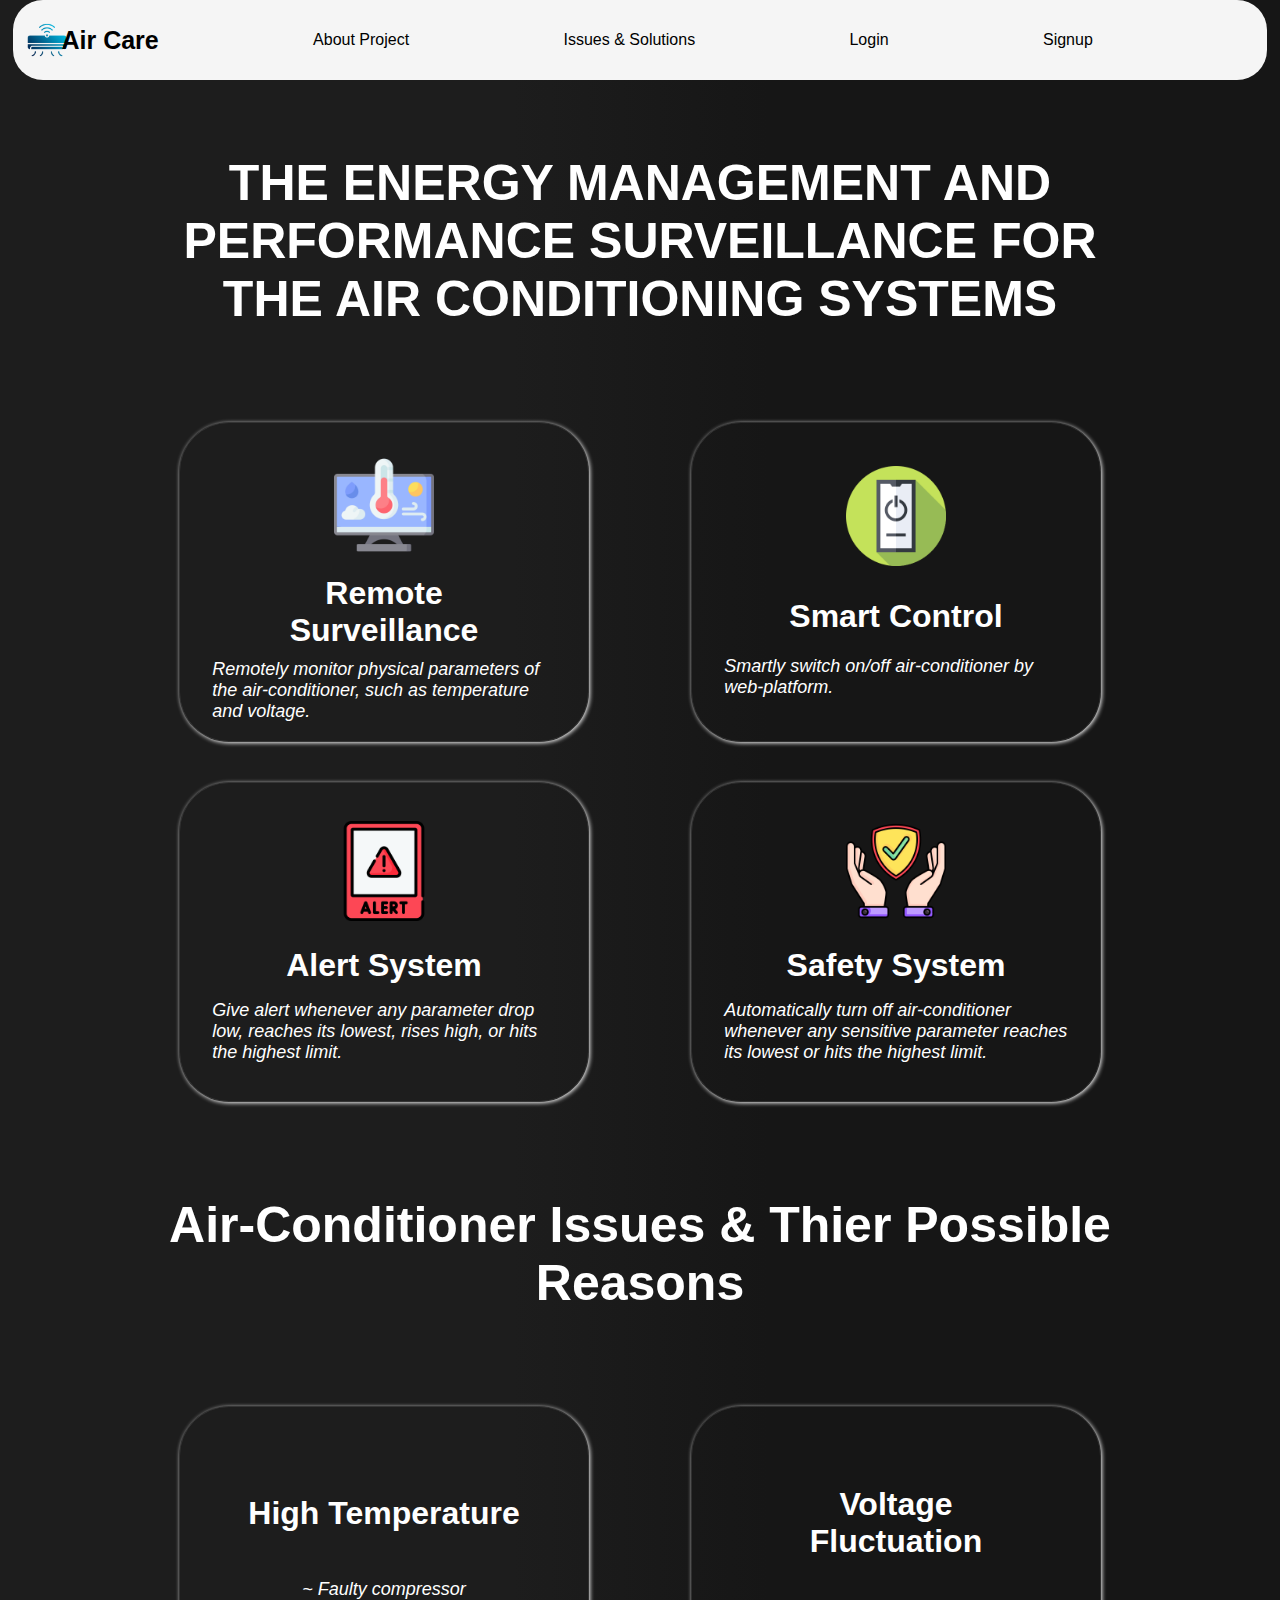
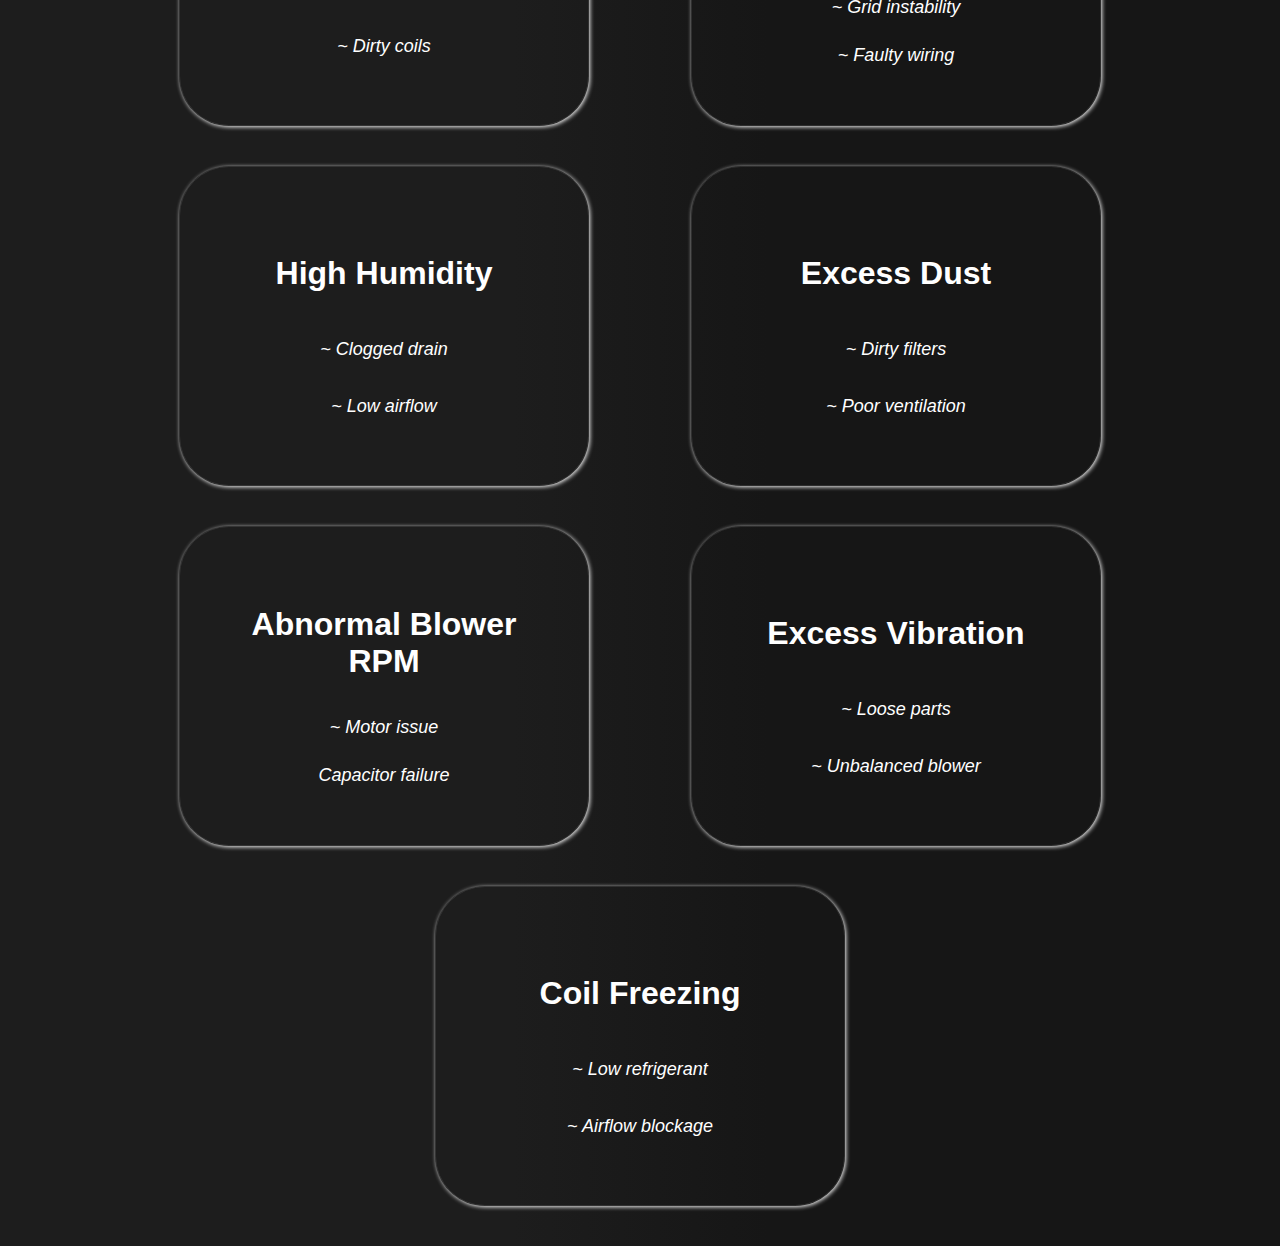
==== index.html @ f250b0d6 "Add files via upload" ====
<!DOCTYPE html>
<html lang="en">
<head>
    <meta charset="UTF-8">
    <meta name="viewport" content="width=device-width, initial-scale=1.0">
    <title>Home</title>
    <link rel="shortcut icon" href="./Home/Assets/logo.png" type="image/x-icon">
    <link rel="stylesheet" href="./style.css">
</head>
<body>

    <nav >
        <img src="./Assets/logo.png" alt="Logo">
        <h1 >Air Care</h1>
        <a href="./index.html">About Project</a>
        <a href="#IssuenSol">Issues & Solutions</a>
        <a href="./MonitoringnControl/monitor.html">Login</a>
        <a href="./MonitoringnControl/monitor.html">Signup</a>
    </nav>



    <div class="title">
        <h1 >THE ENERGY MANAGEMENT AND PERFORMANCE SURVEILLANCE FOR THE AIR CONDITIONING SYSTEMS</h1>
    </div>


    <div class="container">
        <div class="items">
              <img src="./Assets/Monitoring.png" alt="Monitoring Screen">
              <h1>Remote Surveillance</h1>
              <h3>Remotely monitor physical parameters of the air-conditioner, such as temperature and voltage.</h3>
        </div>

        <div class="items">
              <img src="./Assets/Controlling.png" alt="Controlling Pic">
              <h1>Smart Control</h1>
              <h3>Smartly switch on/off air-conditioner by web-platform.</h3>
        </div>

        <div class="items">
              <img src="./Assets/Alert.png" alt="Alert Phone">
              <h1>Alert System</h1>
              <h3>Give alert whenever any parameter drop low, reaches its lowest, rises high, or hits the highest limit.</h3>
        </div>

        <div class="items">
              <img src="./Assets/Safety.png" alt="Safety Hands">
              <h1>Safety System</h1>
              <h3>Automatically turn off air-conditioner whenever any sensitive parameter reaches its lowest or hits the highest limit.</h3>
        </div>
    </div>



    <div id="IssuenSol" class="title">
        <h1 >Air-Conditioner Issues & Thier Possible Reasons</h1>
    </div>

    
    <div class="container">
        <div class="items">
                <h1>High Temperature</h1>
                <h3> ~ Faulty compressor</h3>
                <h3> ~ Dirty coils</h3>
        </div>

        <div class="items">
                <h1>Voltage Fluctuation</h1>
                <h3> ~ Grid instability</h3>
                <h3> ~ Faulty wiring</h3>
        </div>

        <div class="items">
                <h1>High Humidity</h1>
                <h3> ~ Clogged drain </h3>
                <h3> ~ Low airflow</h3>
        </div>

        <div class="items">
                <h1>Excess Dust</h1>
                <h3> ~ Dirty filters</h3>
                <h3> ~ Poor ventilation</h3> 
        </div>

        <div class="items">
                <h1>Abnormal Blower RPM</h1>
                <h3> ~ Motor issue</h3>
                <h3>Capacitor failure</h3>
        </div>

        <div class="items">
                <h1>Excess Vibration</h1>
                <h3> ~ Loose parts</h3>
                <h3> ~ Unbalanced blower</h3>
            
        </div>

        <div class="items">
                <h1>Coil Freezing</h1>
                <h3> ~ Low refrigerant</h3>
                <h3> ~ Airflow blockage</h3>
        </div>
    </div>













    
</body>
</html>
---- style.css ----
*{
    margin: 0;
    padding: 0;
    box-sizing: border-box;
}

body{
    font-family: 'Poppins', sans-serif;
    background: linear-gradient(to right, #1d1d1d 40%, rgb(22, 22, 22) 60%);
    /* background-color:beige; */
    color: #FFF;

    /* @media (max-width:455px) {
        .title>h1{
            font-size: 20px;
        }
    
    }
    */

    
}





nav{
    max-width: 98vw;
    /* min-width: 20px; */
    /* min-height: 80px;
    max-height: 1000px; */
    /* box-shadow: 1px 1px 8px whitesmoke; */
    /* animation: mymove 5s infinite; */
    margin: 0 auto;

   background-color: rgb(245, 245, 245);
    color: black;
    border-radius: 30px;

    padding: 20px;

    display: flex;
    flex-wrap: wrap;
    justify-content: space-evenly;
    align-items: center;  

    /* box-shadow: 1px 1px 8px whitesmoke; */
}

nav>img{
    height: 40px;
    width: 40px;
    border-radius: 10%;
    margin: 0 0 0 -160px;
}

nav>h1{
   font-size: 25px;
   margin: 0 0 0 -160px;
}

nav>a{
    text-decoration: none;
    color: black;
    /* margin: 0 -160px 0 0; */
 }



.title{
    max-width: 80vw;
    height: auto;
    margin: 50px auto;
    /* border: 5px solid white; */
    padding: 24px 32px;


    display: flex;
    justify-content: center;
    align-content:center;
    flex-flow: column wrap;
}

.title>h1{
    font-size: 50px;
    font-weight: bolder;
    font-family: 'Montserrat', sans-serif;
    text-align: center;
}



.container{
    max-width: 80vw;
    /* min-height: 140vh; */
    margin: 20px auto;

    display: flex;
    flex-flow: row wrap;
    justify-content: center;
    align-items: flex-start; 
    gap: 10%; 
}


.items {
    width: 40%;  
    min-width: 350px;
    min-height: 320px;
    max-height: 320px;
    margin: 20px 0;
    border-radius: 50px;
    box-shadow: 1px 1px 4px whitesmoke;


    display: flex;
    flex-direction: column; 
    align-items: center;
    padding: 2em;
    text-align: center;
    justify-content: space-evenly;
    border: 1px solid rgba(255, 255, 255, 0.10);
}

.items>img{
    height: 100px;
    border-radius: 10%;
}

.items>h1{
    width: 80%;
    /* height: 100px; */
    font-family: 'Montserrat', sans-serif;
    /* border: 5px solid blue; */
    font-size: 32px;
    font-weight: bold;
    margin: 20px auto 10px auto;
}

.items>h3{
    width: 80%;
    /* height: 100px; */
    /* border: 5px solid blue; */
    font-size: 18px ;
    font-family: 'Roboto', sans-serif;
    font-style: italic;
    text-align: left;
    font-weight: 50;
}



.sub-title{
    font-size: 40px;
    font-weight: bolder;
    font-family: 'Montserrat', sans-serif;
    text-align: center;
}

#power-btn {
    width: 45%;
    height: 70vh;
    cursor: pointer;
    /* border: solid black 5px; */
    margin: auto;
   
    /* margin: 100px auto; */

  }
  .power-btn-off {
    background: url("../MonitoringnControl/Assets/Control/power-btn-off.png") no-repeat;
  }
  .power-btn-on {
    background: url("../MonitoringnControl/Assets/Control/power-btn-on.png" ) no-repeat;
  }





nav:hover{
    box-shadow: 2px 2px 10px whitesmoke;
}

 a:hover{
    text-decoration: underline;
    
 }
 
.items>h3{
     width: fit-content;
}

h3:hover{
    color: black;
    background-color: white !important; 
    border-radius:10px ;
}

/* @keyframes mymove {
    50% {box-shadow: 2px 2px 10px whitesmoke;}
  } */
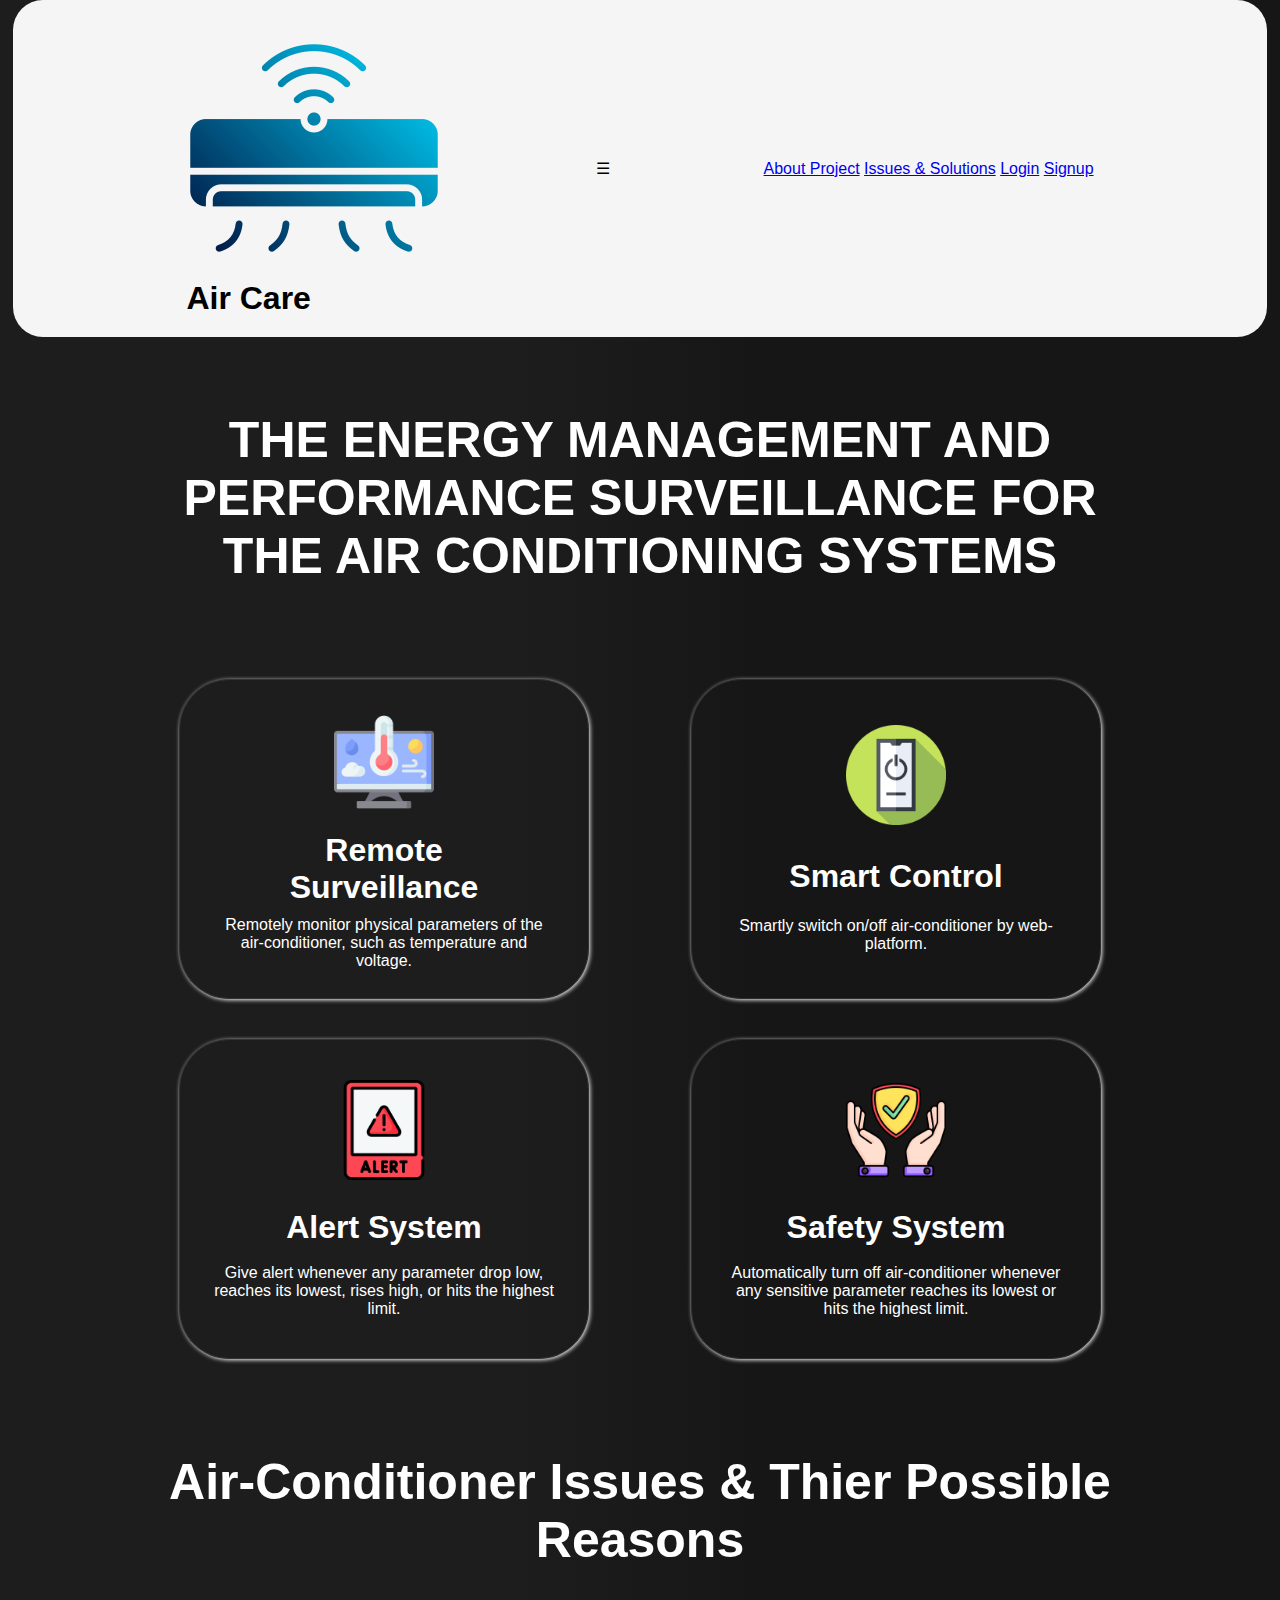
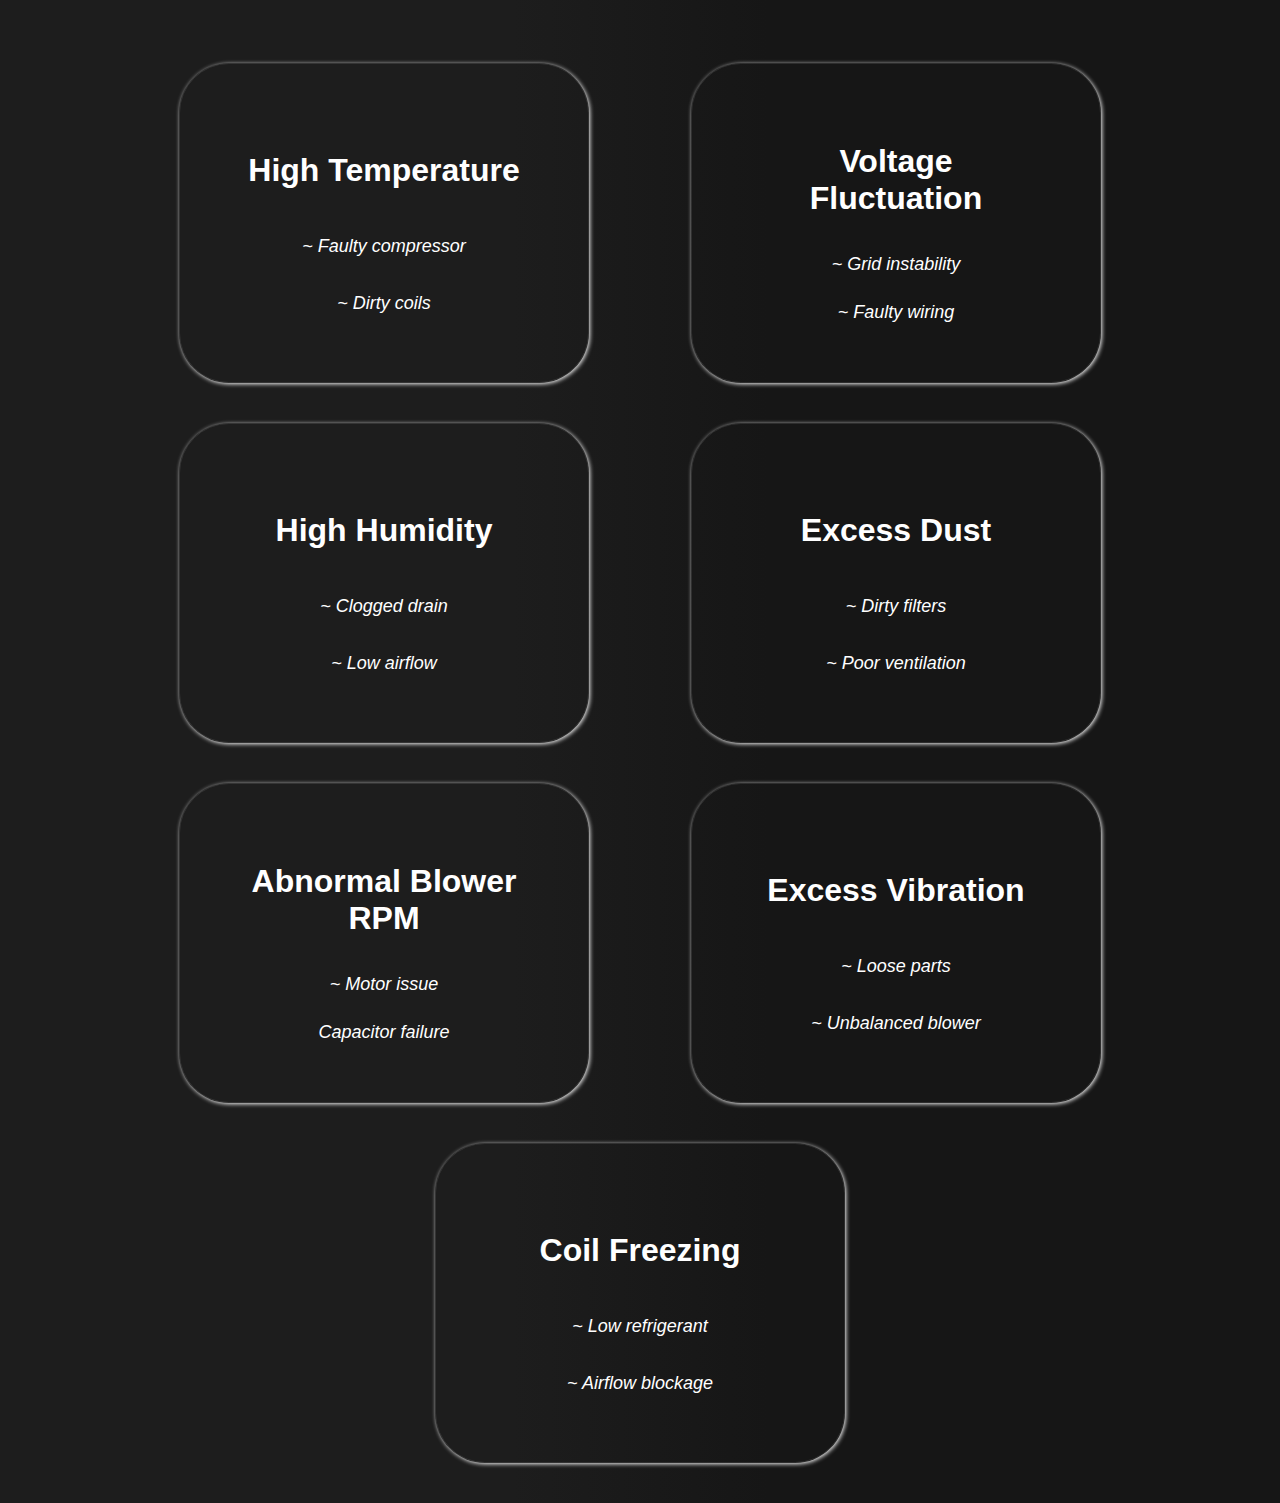
==== commit a8cd4a88: "Update index.html" ====
--- a/index.html
+++ b/index.html
@@ -9,14 +9,21 @@
 </head>
 <body>
 
-    <nav >
-        <img src="./Assets/logo.png" alt="Logo">
-        <h1 >Air Care</h1>
-        <a href="./index.html">About Project</a>
-        <a href="#IssuenSol">Issues & Solutions</a>
-        <a href="./MonitoringnControl/monitor.html">Login</a>
-        <a href="./MonitoringnControl/monitor.html">Signup</a>
-    </nav>
+        <nav class="navbarp">
+            <div class="logo-container">
+                <img src="./Assets/logo.png" alt="Logo">
+                <h1>Air Care</h1>
+            </div>
+        
+            <div class="menu-toggle" onclick="toggleMenu()">&#9776;</div>
+            <div class="nav-links" id="navLinks">
+                <a href="./index.html">About Project</a>
+                <a href="#IssuenSol">Issues & Solutions</a>
+                <a href="./MonitoringnControl/monitor.html">Login</a>
+                <a href="./MonitoringnControl/monitor.html">Signup</a>
+            </div>
+        </nav>
+        
 
 
 
@@ -29,25 +36,25 @@
         <div class="items">
               <img src="./Assets/Monitoring.png" alt="Monitoring Screen">
               <h1>Remote Surveillance</h1>
-              <h3>Remotely monitor physical parameters of the air-conditioner, such as temperature and voltage.</h3>
+              <p>Remotely monitor physical parameters of the air-conditioner, such as temperature and voltage.</p>
         </div>
 
         <div class="items">
               <img src="./Assets/Controlling.png" alt="Controlling Pic">
               <h1>Smart Control</h1>
-              <h3>Smartly switch on/off air-conditioner by web-platform.</h3>
+              <p>Smartly switch on/off air-conditioner by web-platform.</p>
         </div>
 
         <div class="items">
               <img src="./Assets/Alert.png" alt="Alert Phone">
               <h1>Alert System</h1>
-              <h3>Give alert whenever any parameter drop low, reaches its lowest, rises high, or hits the highest limit.</h3>
+              <p>Give alert whenever any parameter drop low, reaches its lowest, rises high, or hits the highest limit.</p>
         </div>
 
         <div class="items">
               <img src="./Assets/Safety.png" alt="Safety Hands">
               <h1>Safety System</h1>
-              <h3>Automatically turn off air-conditioner whenever any sensitive parameter reaches its lowest or hits the highest limit.</h3>
+              <p>Automatically turn off air-conditioner whenever any sensitive parameter reaches its lowest or hits the highest limit.</p>
         </div>
     </div>
 
@@ -105,11 +112,16 @@
 
 
 
-
-
-
-
-
+  <script>
+            function toggleMenu() {
+            var navLinks = document.getElementById("navLinks");
+            if (navLinks.style.display === "flex") {
+                navLinks.style.display = "none";
+            } else {
+                navLinks.style.display = "flex";
+            }
+        }
+  </script>
 
 
 
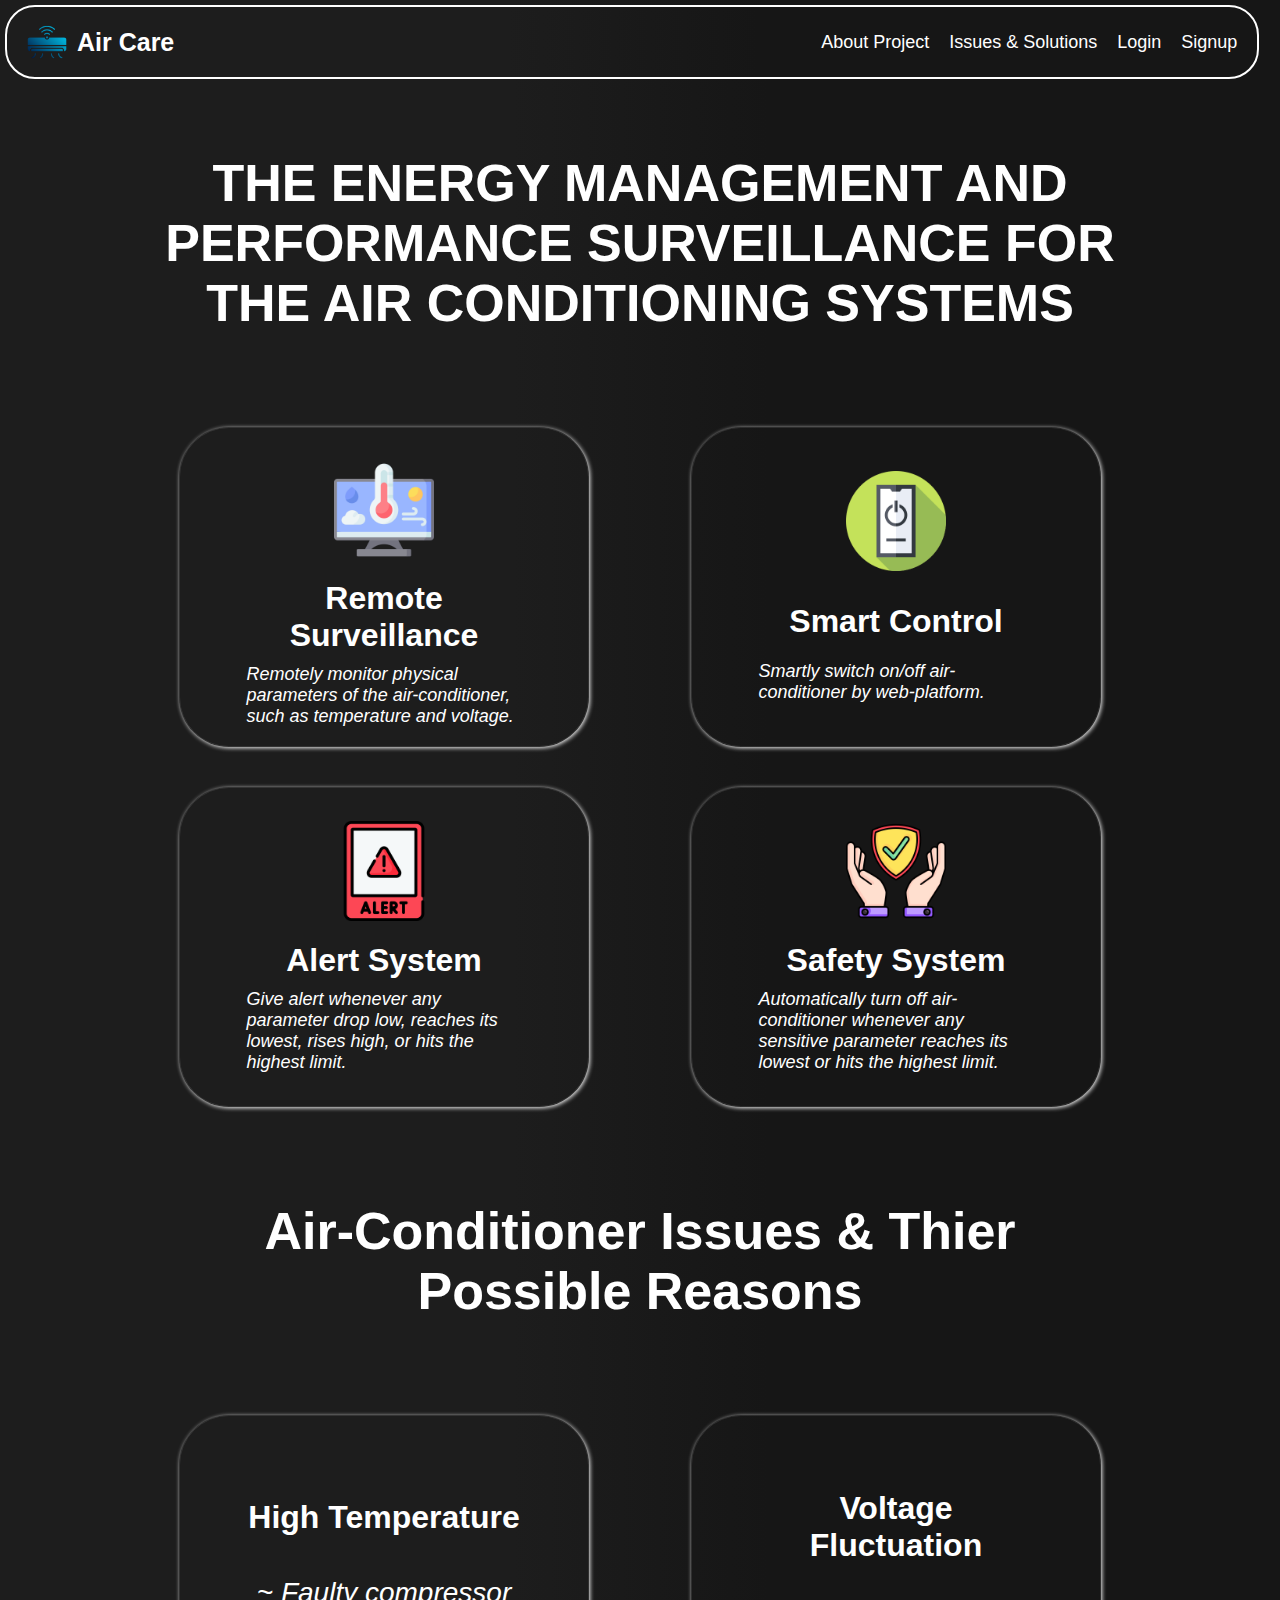
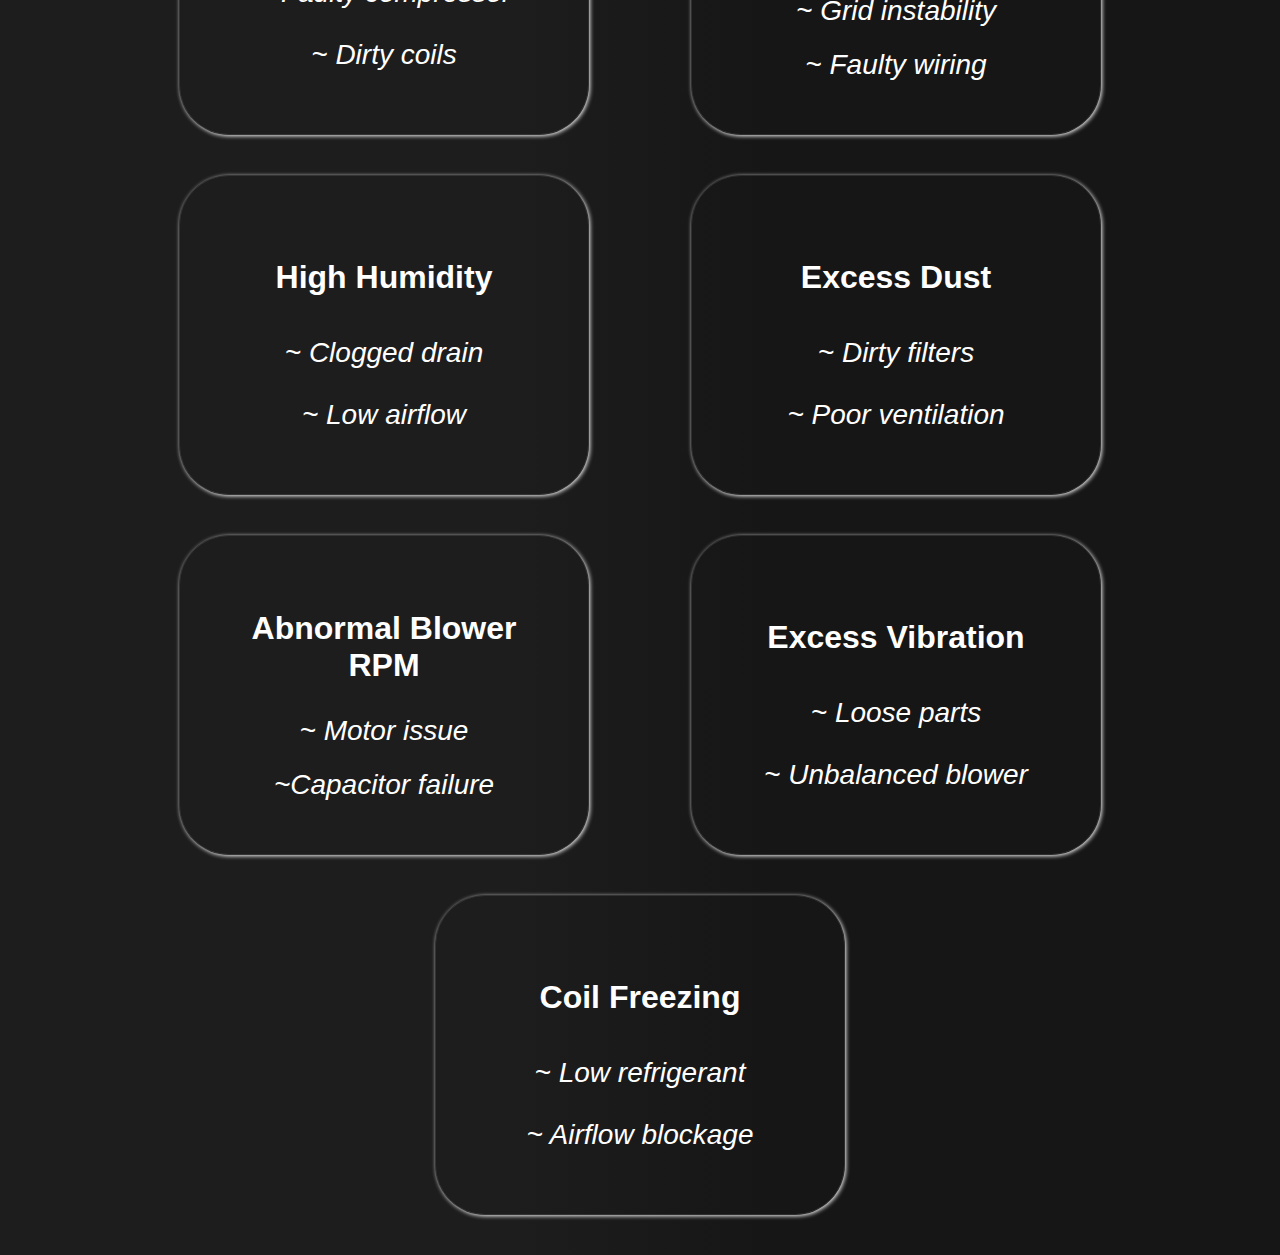
==== commit ca4f6386: "Update index.html" ====
--- a/index.html
+++ b/index.html
@@ -93,7 +93,7 @@
         <div class="items">
                 <h1>Abnormal Blower RPM</h1>
                 <h3> ~ Motor issue</h3>
-                <h3>Capacitor failure</h3>
+                <h3>~Capacitor failure</h3>
         </div>
 
         <div class="items">
--- a/style.css
+++ b/style.css
@@ -7,65 +7,58 @@
 body{
     font-family: 'Poppins', sans-serif;
     background: linear-gradient(to right, #1d1d1d 40%, rgb(22, 22, 22) 60%);
-    /* background-color:beige; */
-    color: #FFF;
-
-    /* @media (max-width:455px) {
-        .title>h1{
-            font-size: 20px;
-        }
-    
-    }
-    */
-
-    
+    /* background-color:gray; */
+    color: #FFF;    
 }
 
 
-
-
-
-nav{
-    max-width: 98vw;
-    /* min-width: 20px; */
-    /* min-height: 80px;
-    max-height: 1000px; */
-    /* box-shadow: 1px 1px 8px whitesmoke; */
-    /* animation: mymove 5s infinite; */
-    margin: 0 auto;
-
-   background-color: rgb(245, 245, 245);
-    color: black;
-    border-radius: 30px;
-
-    padding: 20px;
-
-    display: flex;
-    flex-wrap: wrap;
-    justify-content: space-evenly;
-    align-items: center;  
-
-    /* box-shadow: 1px 1px 8px whitesmoke; */
-}
-
-nav>img{
-    height: 40px;
-    width: 40px;
-    border-radius: 10%;
-    margin: 0 0 0 -160px;
-}
-
-nav>h1{
-   font-size: 25px;
-   margin: 0 0 0 -160px;
-}
-
-nav>a{
-    text-decoration: none;
-    color: black;
-    /* margin: 0 -160px 0 0; */
- }
-
+ nav {
+            max-width: 98vw;
+            margin: 5px 5px;
+            background: linear-gradient(to right, #1d1d1d 40%, rgb(22, 22, 22) 60%);
+            color: white;
+            border: #FFF 2px solid;
+            border-radius: 30px;
+            padding: 15px 20px;
+            
+            display: flex;
+            flex-wrap: wrap;
+            justify-content: space-between;
+            align-items: center;
+        }
+
+        .logo-container {
+            display: flex;
+            align-items: center;
+            gap: 10px;
+        }
+
+        nav img {
+            height: 40px;
+            width: 40px;
+            border-radius: 10%;
+        }
+
+        nav h1 {
+            font-size: 25px;
+        }
+
+        .nav-links {
+            display: flex;
+            gap: 20px;
+        }
+
+        nav a {
+            text-decoration: none;
+            color: white;
+            font-size: 18px;
+        }
+
+        .menu-toggle {
+            display: none;
+            font-size: 30px;
+            cursor: pointer;
+        }
 
 
 .title{
@@ -80,124 +73,183 @@
     justify-content: center;
     align-content:center;
     flex-flow: column wrap;
-}
-
-.title>h1{
-    font-size: 50px;
-    font-weight: bolder;
-    font-family: 'Montserrat', sans-serif;
-    text-align: center;
-}
-
-
-
-.container{
-    max-width: 80vw;
-    /* min-height: 140vh; */
-    margin: 20px auto;
-
-    display: flex;
-    flex-flow: row wrap;
-    justify-content: center;
-    align-items: flex-start; 
-    gap: 10%; 
-}
-
-
-.items {
-    width: 40%;  
-    min-width: 350px;
-    min-height: 320px;
-    max-height: 320px;
-    margin: 20px 0;
-    border-radius: 50px;
-    box-shadow: 1px 1px 4px whitesmoke;
-
-
-    display: flex;
-    flex-direction: column; 
-    align-items: center;
-    padding: 2em;
-    text-align: center;
-    justify-content: space-evenly;
-    border: 1px solid rgba(255, 255, 255, 0.10);
-}
-
-.items>img{
-    height: 100px;
-    border-radius: 10%;
-}
-
-.items>h1{
-    width: 80%;
-    /* height: 100px; */
-    font-family: 'Montserrat', sans-serif;
-    /* border: 5px solid blue; */
-    font-size: 32px;
-    font-weight: bold;
-    margin: 20px auto 10px auto;
-}
-
-.items>h3{
-    width: 80%;
-    /* height: 100px; */
-    /* border: 5px solid blue; */
-    font-size: 18px ;
-    font-family: 'Roboto', sans-serif;
-    font-style: italic;
-    text-align: left;
-    font-weight: 50;
-}
-
-
-
-.sub-title{
+       }
+
+        .title>h1{
+            font-size: 52px;
+            font-weight: bolder;
+            font-family: 'Montserrat', sans-serif;
+            text-align: center;
+        }         
+
+
+
+    .container{
+            max-width: 80vw;
+            /* min-height: 140vh; */
+            /* min-height: auto; */
+            margin: 20px auto;
+
+            display: flex;
+            flex-flow: row wrap;
+            justify-content: center;
+            align-items: flex-start; 
+            gap: 10%; 
+        }
+
+
+        .items {
+            width: 40%;  
+            min-width: 350px;
+            min-height: 320px;
+            max-height: 320px;
+            margin: 20px 0;
+            border-radius: 50px;
+            box-shadow: 1px 1px 4px whitesmoke;
+
+        
+            display: flex;
+            flex-direction: column; 
+            align-items: center;
+            padding: 2em;
+            text-align: center;
+            justify-content: space-evenly;
+            border: 1px solid rgba(255, 255, 255, 0.10);
+        }
+
+        .items>img{
+            height: 100px;
+            border-radius: 10%;
+        }
+
+        .items>h1{
+            width: 80%;
+            /* height: 100px; */
+            font-family: 'Montserrat', sans-serif;
+            /* border: 5px solid blue; */
+            font-size: 32px;
+            font-weight: bold;
+            margin: 20px auto 10px auto;
+        }
+
+        .items>h3{
+            width: 80%;
+            /* height: 100px; */
+            /* border: 5px solid blue; */
+            font-size: 28px ;
+            font-family: 'Roboto', sans-serif;
+            font-style: italic;
+            text-align: left;
+            font-weight: 50;
+        }
+
+        .items>p{
+            width: 80%;
+            /* height: 100px; */
+            /* border: 5px solid blue; */
+            font-size: 18px ;
+            font-family: 'Roboto', sans-serif;        
+            font-style: italic;
+            text-align: left;
+        }
+
+
+
+    .sub-title{
     font-size: 40px;
     font-weight: bolder;
     font-family: 'Montserrat', sans-serif;
     text-align: center;
+       }
+
+    #power-btn {
+        width: 20vw;
+        min-height: 40vh;
+        cursor: pointer;
+        /* border: solid black 5px;*/
+        margin: 10px auto;
+        background-size:contain;
+      }
+
+      .power-btn-off {
+        background: url("../MonitoringnControl/Assets/Control/power-btn-off.png") no-repeat;
+      }
+
+      .power-btn-on {
+        background: url("../MonitoringnControl/Assets/Control/power-btn-on.png" ) no-repeat;
+      }
+
+    .items>h3{
+        width: fit-content;
+      }
+
+
+    nav:hover{
+        box-shadow: 2px 2px 10px whitesmoke;
+    }
+
+    a:hover{
+        text-decoration: underline;
+        transform: scale(1.05); 
+    }
+ 
+    h3:hover{
+        color: black;
+        background-color: white !important; 
+        border-radius:10px ;
+    }
+
+
+@media (max-width: 768px) {
+    nav {
+        flex-direction: column;
+        align-items: center;
+        text-align: center;
+    }
+
+    .nav-links {
+        flex-direction: column;
+        display: none;
+        width: 100%;
+        margin-top: 10px;
+    }
+
+    .nav-links a {
+        padding: 10px;
+        display: block;
+    }
+
+    .menu-toggle {
+        display: block;
+    }
+
+    
+    
+
+    .title>h1{
+        font-size: 30px !important;
+    }
+
+    .sub-title{
+        font-size: 25px !important;
+    }
+
+    .items>h1{
+        font-size: 25px !important;
+    }
+
+    .items>h3{
+        font-size: 20px !important;
+    }
+
+    .items>p{
+        font-size: 15px !important;
+    }
+
+    .items>img{
+        height: 70px;
+        border-radius: 10%;
+    }
+
+ 
 }
-
-#power-btn {
-    width: 45%;
-    height: 70vh;
-    cursor: pointer;
-    /* border: solid black 5px; */
-    margin: auto;
-   
-    /* margin: 100px auto; */
-
-  }
-  .power-btn-off {
-    background: url("../MonitoringnControl/Assets/Control/power-btn-off.png") no-repeat;
-  }
-  .power-btn-on {
-    background: url("../MonitoringnControl/Assets/Control/power-btn-on.png" ) no-repeat;
-  }
-
-
-
-
-
-nav:hover{
-    box-shadow: 2px 2px 10px whitesmoke;
-}
-
- a:hover{
-    text-decoration: underline;
-    
- }
- 
-.items>h3{
-     width: fit-content;
-}
-
-h3:hover{
-    color: black;
-    background-color: white !important; 
-    border-radius:10px ;
-}
-
-/* @keyframes mymove {
-    50% {box-shadow: 2px 2px 10px whitesmoke;}
-  } */
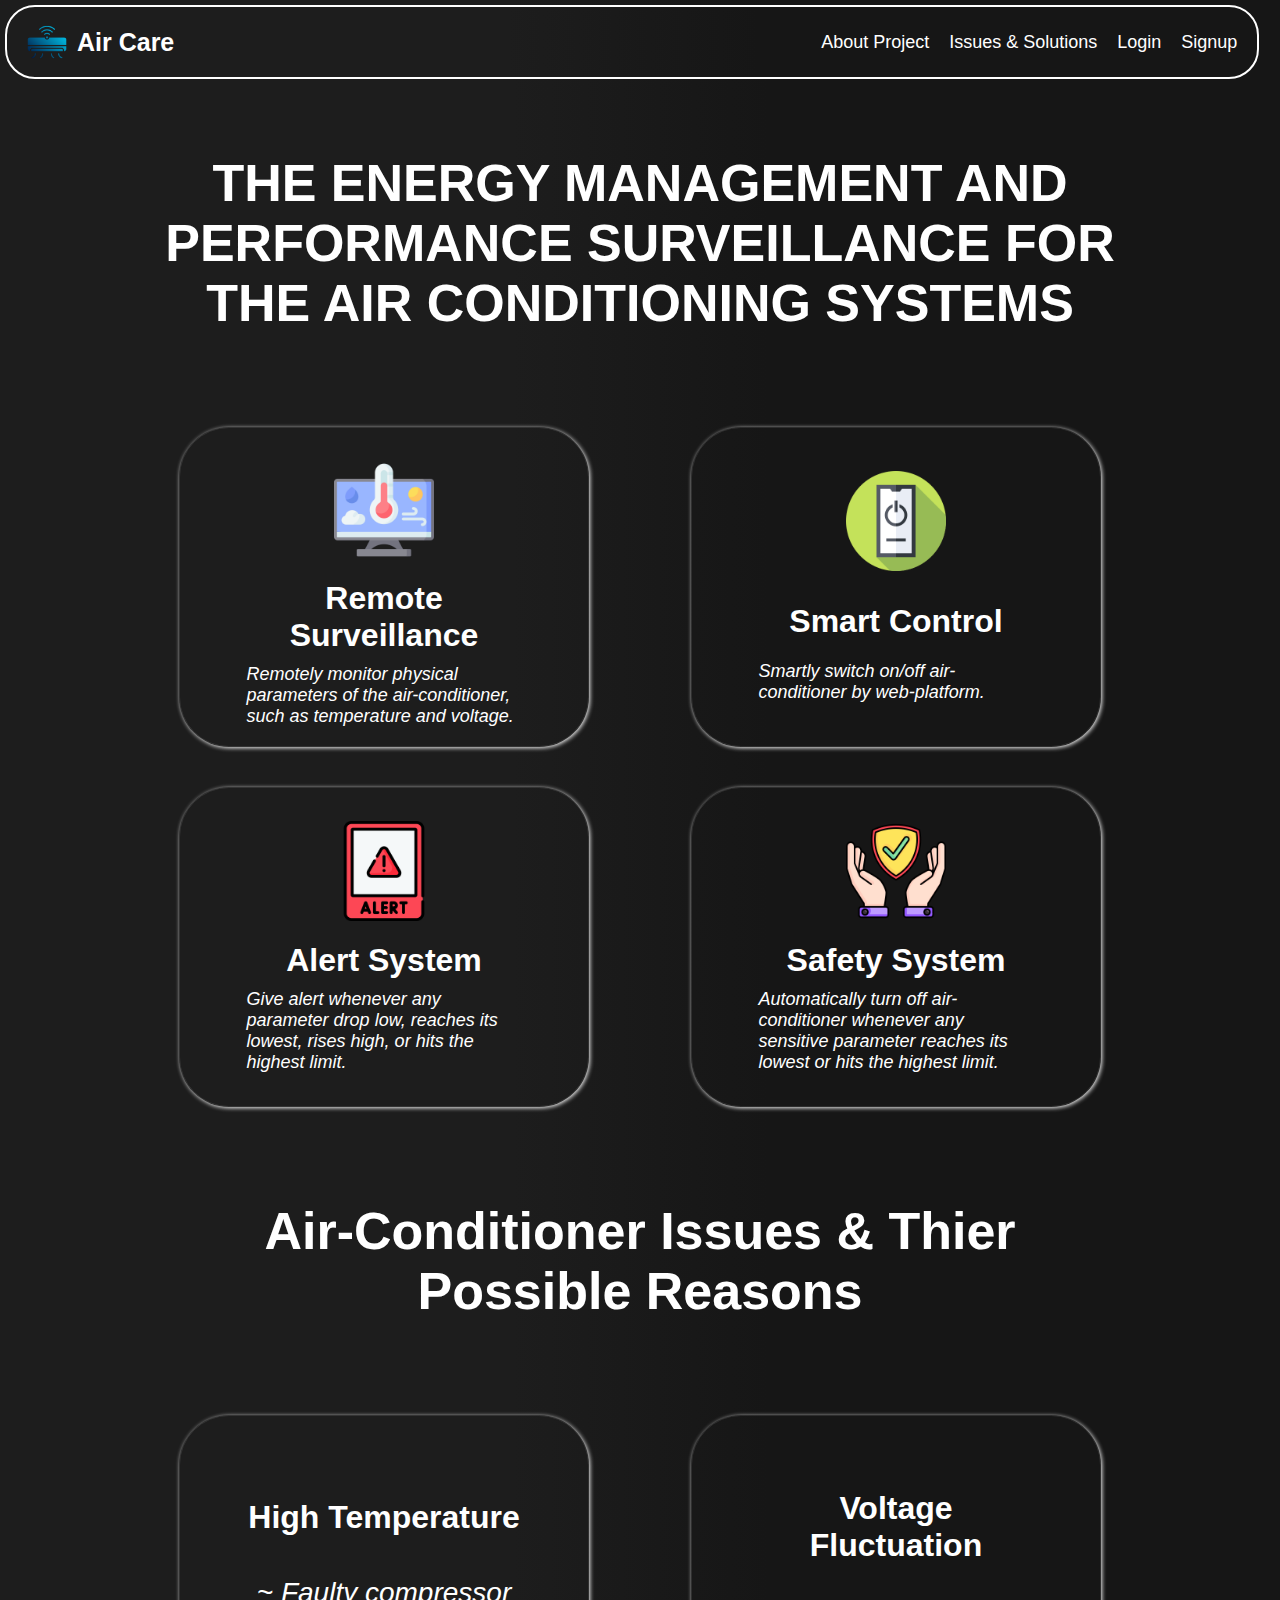
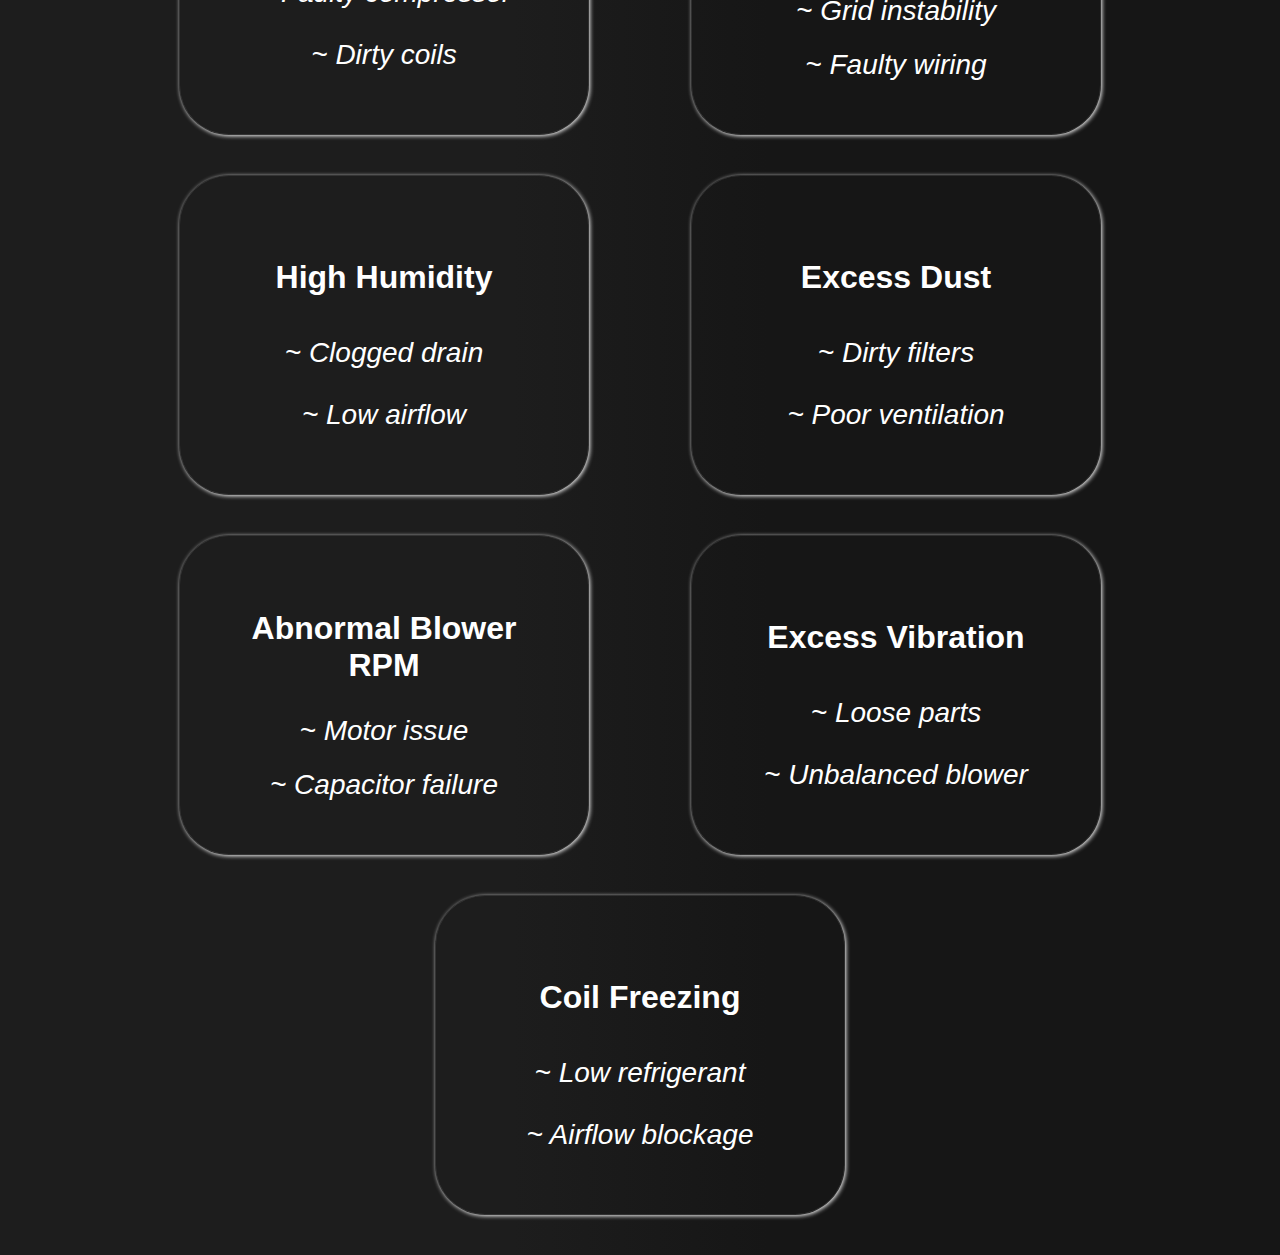
==== commit 4d4a112f: "Update index.html" ====
--- a/index.html
+++ b/index.html
@@ -93,7 +93,7 @@
         <div class="items">
                 <h1>Abnormal Blower RPM</h1>
                 <h3> ~ Motor issue</h3>
-                <h3>~Capacitor failure</h3>
+                <h3> ~ Capacitor failure</h3>
         </div>
 
         <div class="items">
